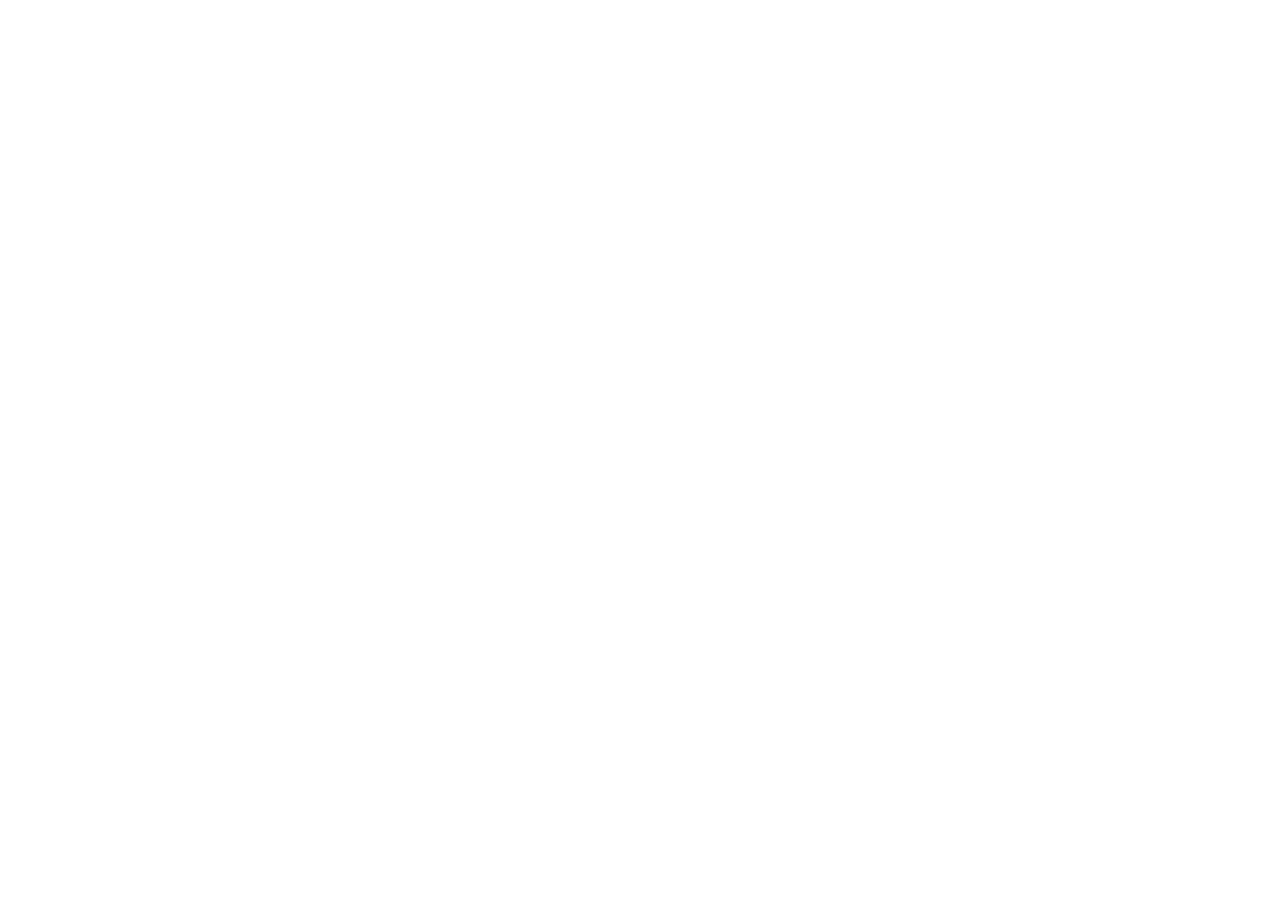
==== header/index.html @ 99ee8953 "first commit header" ====
<!DOCTYPE html>
<html lang="en">
<head>
    <meta charset="UTF-8">
    <meta http-equiv="X-UA-Compatible" content="IE=edge">
    <meta name="viewport" content="width=device-width, initial-scale=1.0">
    <title>Jood - header</title>
    <link rel="stylesheet" href="styles.css">
</head>
<body>
    
</body>
</html>
---- header/styles.css ----
* {
    margin: 0;
    padding: 0;
    box-sizing: border-box;
}
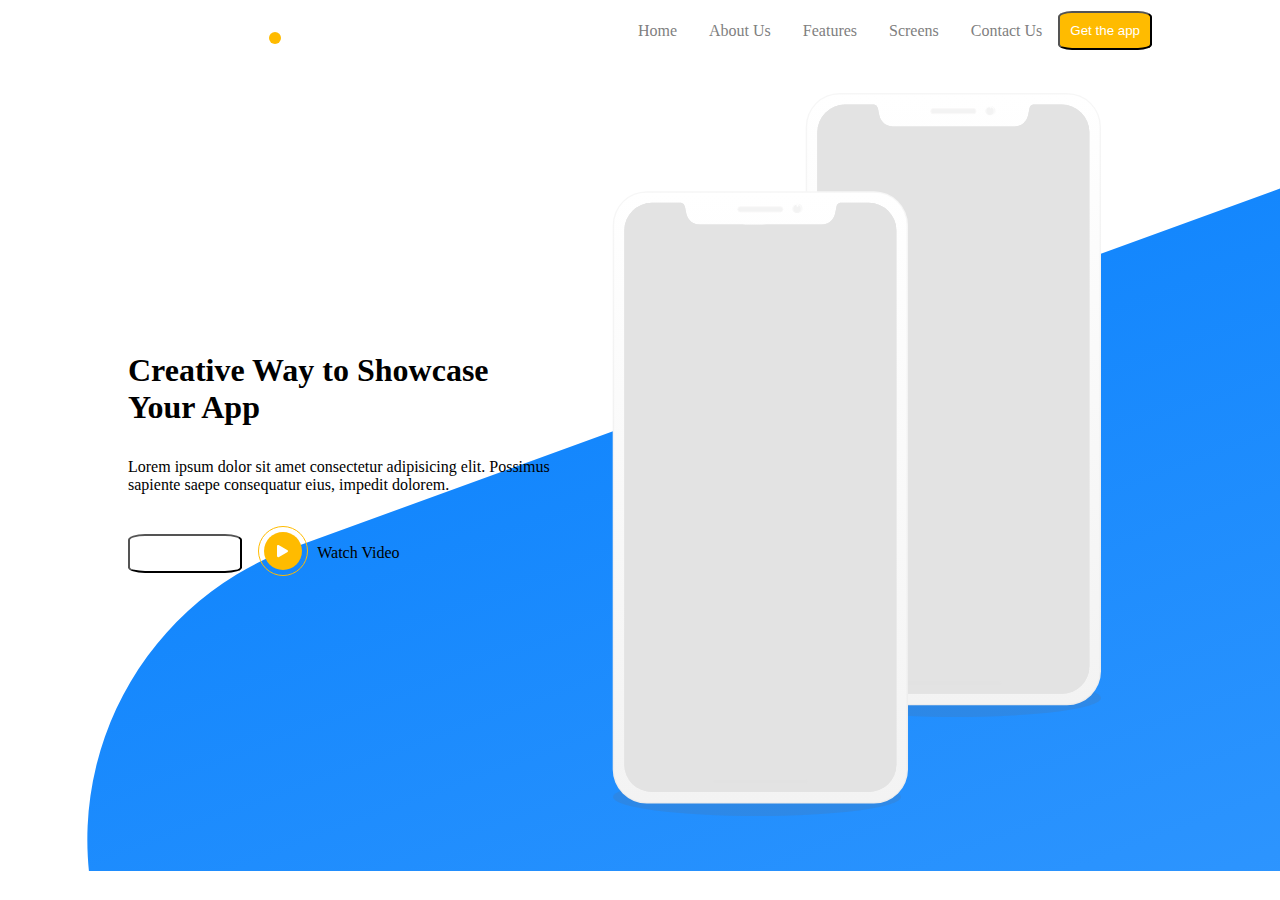
==== commit 6b6e0dea: "har börjat på headern" ====
--- a/header/index.html
+++ b/header/index.html
@@ -8,6 +8,43 @@
     <link rel="stylesheet" href="styles.css">
 </head>
 <body>
+
+    <div class="bg-header">
+
+        <!-- TOP-NAV START -->
+        <nav class="top-nav">
+            <div class="container d-flex mb">
+                <a href="#" class="nav-brand"><img src="img/logo.svg" alt=""></a>
+                <ul class="navbar-nav d-flex">
+                    <li class="nav-link"><a href="#">Home</a></li>
+                    <li class="nav-link"><a href="#">About Us</a></li>
+                    <li class="nav-link"><a href="#">Features</a></li>
+                    <li class="nav-link"><a href="#">Screens</a></li>
+                    <li class="nav-link"><a href="#">Contact Us</a></li>
+                    <li class="nav-link"><button class="btn-primary">Get the app</button></li>
+                </ul>
+            </div>
+        </nav>
+        <!-- TOP-NAV END -->
+        <!-- NAV-BAR START -->
+        <section class="nav-bar">
+            <div class="container d-flex">
+    
+                <div class="text mb">
+                    <h1 class="mb">Creative Way to Showcase Your App</h1>
+                    <p class="mb">Lorem ipsum dolor sit amet consectetur adipisicing elit. Possimus sapiente saepe consequatur eius, impedit dolorem.</p>
+                    <div class="section-btn">
+                        <button class="btn-secondary">Download Now</button>
+                        <div class="watch-video d-flex">
+                            <a href="#"><img src="img/watch-icon.svg" alt=""></a>
+                            <p>Watch Video</p>
+                        </div>
+                    </div>
+                </div>
+                <div class="img"><img src="img/mobile.svg" alt=""></div>
+            </div>
+        </section>
+    </div>
     
 </body>
 </html>--- a/header/styles.css
+++ b/header/styles.css
@@ -1,7 +1,56 @@
-
-
+/* GENERAL */
 * {
     margin: 0;
     padding: 0;
     box-sizing: border-box;
 }
+html, body {
+}
+.container {
+    width: 80%;
+    margin: auto;
+}
+.d-flex {
+    display: flex;
+    justify-content: space-between;
+    align-items: center;
+}
+.btn-primary {
+    background-color: #ffbb00;
+    color: #FFFFFF;
+    padding: 10px;
+    border-radius: 15%;
+    outline: none;
+}
+.btn-secondary {
+    background-color: transparent;
+    color: #FFFFFF;
+    padding: 10px;
+    border-radius: 15%;
+    outline: none;
+}
+.mb {
+    margin-bottom: 2rem;
+}
+/* TOP-NAV START */
+.top-nav a, .nav-link {
+    color: grey;
+    text-decoration: none;
+    list-style: none;
+    margin-left: 1rem;
+}
+/* TOP-NAV END */
+/* NAV-BAR START */
+.section-btn {
+    display: flex;
+    align-items: center;
+}
+.watch-video img{
+    margin-right: .6rem;
+    margin-left: 1rem;
+}
+
+.bg-header {
+    background: url(img/rektangle_1.svg);
+    background-repeat: no-repeat;
+}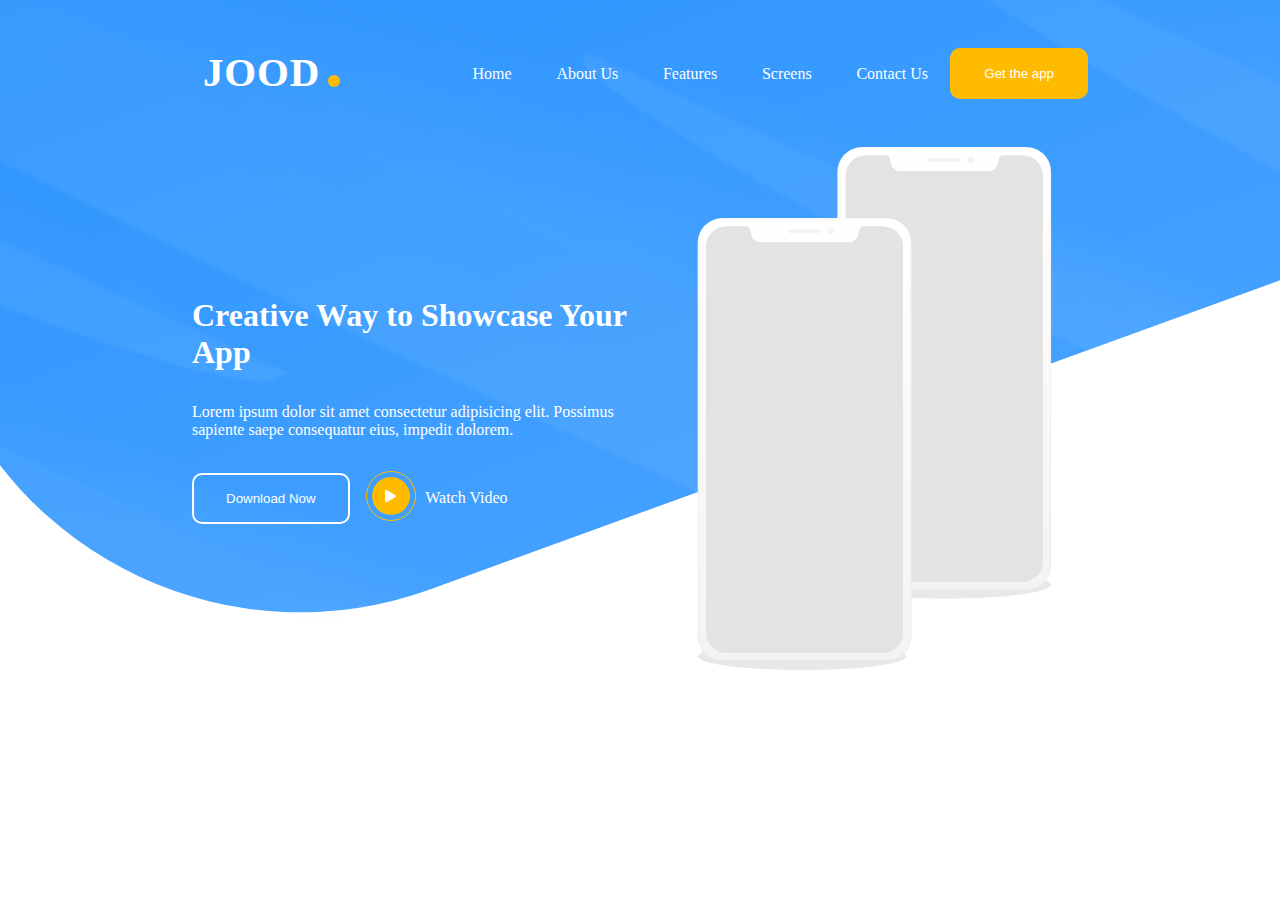
==== commit cad578e0: "listade ut bakgrundbild-placering" ====
--- a/header/index.html
+++ b/header/index.html
@@ -14,36 +14,49 @@
         <!-- TOP-NAV START -->
         <nav class="top-nav">
             <div class="container d-flex mb">
+
                 <a href="#" class="nav-brand"><img src="img/logo.svg" alt=""></a>
                 <ul class="navbar-nav d-flex">
-                    <li class="nav-link"><a href="#">Home</a></li>
+                    <li class="nav-link active"><a href="#">Home</a></li>
                     <li class="nav-link"><a href="#">About Us</a></li>
                     <li class="nav-link"><a href="#">Features</a></li>
                     <li class="nav-link"><a href="#">Screens</a></li>
                     <li class="nav-link"><a href="#">Contact Us</a></li>
-                    <li class="nav-link"><button class="btn-primary">Get the app</button></li>
+                    <button class="btn btn-orange">Get the app</button>
                 </ul>
+
             </div>
         </nav>
         <!-- TOP-NAV END -->
-        <!-- NAV-BAR START -->
-        <section class="nav-bar">
+        <!-- NAVBAR START -->
+        <section class="navbar">
             <div class="container d-flex">
-    
+
                 <div class="text mb">
                     <h1 class="mb">Creative Way to Showcase Your App</h1>
                     <p class="mb">Lorem ipsum dolor sit amet consectetur adipisicing elit. Possimus sapiente saepe consequatur eius, impedit dolorem.</p>
                     <div class="section-btn">
-                        <button class="btn-secondary">Download Now</button>
+                        <button class="btn btn-transparent">Download Now</button>
                         <div class="watch-video d-flex">
                             <a href="#"><img src="img/watch-icon.svg" alt=""></a>
                             <p>Watch Video</p>
                         </div>
                     </div>
                 </div>
-                <div class="img"><img src="img/mobile.svg" alt=""></div>
+                
+                <img class="mobile" src="img/mobile.svg" alt="">
+
             </div>
         </section>
+        <!-- NAVBAR END -->
+        <br>
+        <br>
+        <br>
+        <br>
+        <br>
+        <br>
+        <br>
+        <br>
     </div>
     
 </body>
--- a/header/styles.css
+++ b/header/styles.css
@@ -4,10 +4,9 @@
     padding: 0;
     box-sizing: border-box;
 }
-html, body {
-}
+
 .container {
-    width: 80%;
+    width: 70%;
     margin: auto;
 }
 .d-flex {
@@ -15,42 +14,69 @@
     justify-content: space-between;
     align-items: center;
 }
-.btn-primary {
+.btn {
+    padding: 1rem 2rem;
+    border-radius: 10px;
+    cursor: pointer;
+}
+.btn-orange {
     background-color: #ffbb00;
     color: #FFFFFF;
-    padding: 10px;
-    border-radius: 15%;
-    outline: none;
+    border: 2px solid transparent;
 }
-.btn-secondary {
+.btn-transparent {
     background-color: transparent;
+    border: 2px solid #FFFFFF;
     color: #FFFFFF;
-    padding: 10px;
-    border-radius: 15%;
-    outline: none;
 }
 .mb {
     margin-bottom: 2rem;
 }
+.bg-header {
+    background: url(img/rektangle_1.svg);
+    background-repeat: no-repeat;
+    background-size: 300vh;
+    background-position-y: 110%;
+    background-position-x: 30%;
+}
+
 /* TOP-NAV START */
+.top-nav {
+    padding-top: 2rem;
+
+}
 .top-nav a, .nav-link {
-    color: grey;
+    color: #FFFFFF;
     text-decoration: none;
     list-style: none;
-    margin-left: 1rem;
+    padding: .7rem;
+    display: inline-block;
+    position: relative;
+}
+.nav-link a:hover{
+    color: orange;
+}
+.nav-link:hover::after {
+    content: '';
+    border-bottom: 2px solid orange;
+    position: absolute;
+    left: 1rem;
+    right: 1.5rem;
+    bottom: .7rem;
 }
 /* TOP-NAV END */
-/* NAV-BAR START */
+/* NAVBAR START */
+.navbar {
+    color: #FFFFFF;
+}
 .section-btn {
     display: flex;
     align-items: center;
 }
 .watch-video img{
-    margin-right: .6rem;
-    margin-left: 1rem;
+    margin: 0 .6rem 0 1rem;
 }
-
-.bg-header {
-    background: url(img/rektangle_1.svg);
-    background-repeat: no-repeat;
-}+.mobile {
+    height: 35rem;
+}
+/* NAVBAR END */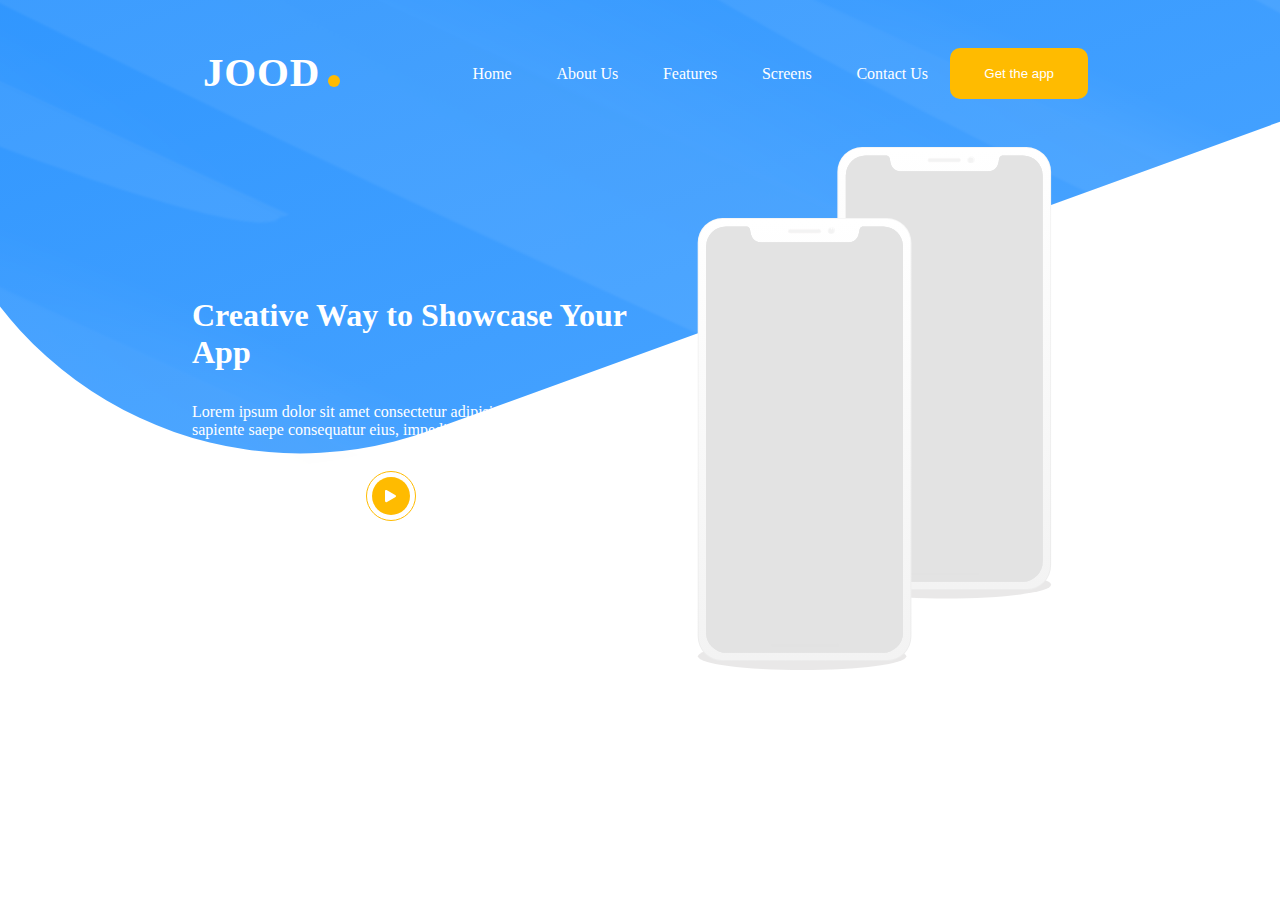
==== commit 199989ca: "överför" ====
--- a/header/index.html
+++ b/header/index.html
@@ -49,14 +49,6 @@
             </div>
         </section>
         <!-- NAVBAR END -->
-        <br>
-        <br>
-        <br>
-        <br>
-        <br>
-        <br>
-        <br>
-        <br>
     </div>
     
 </body>
